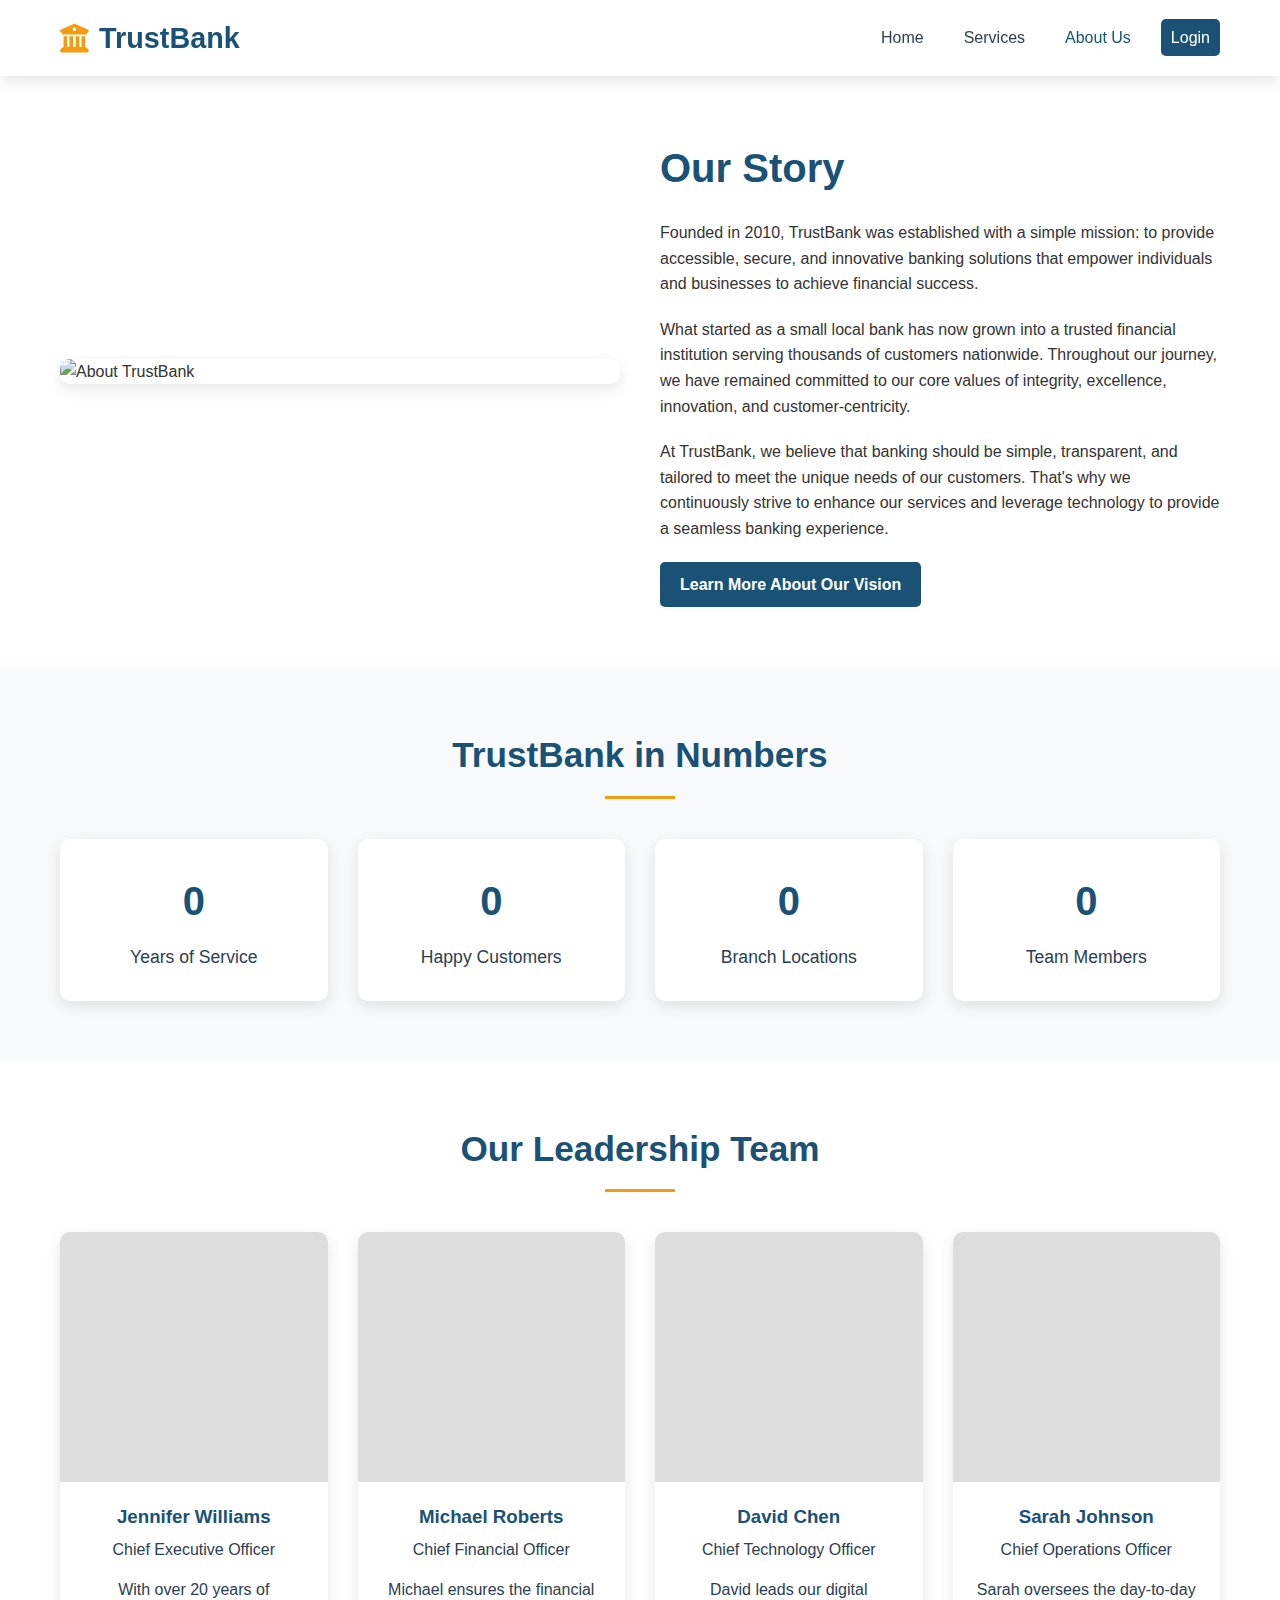
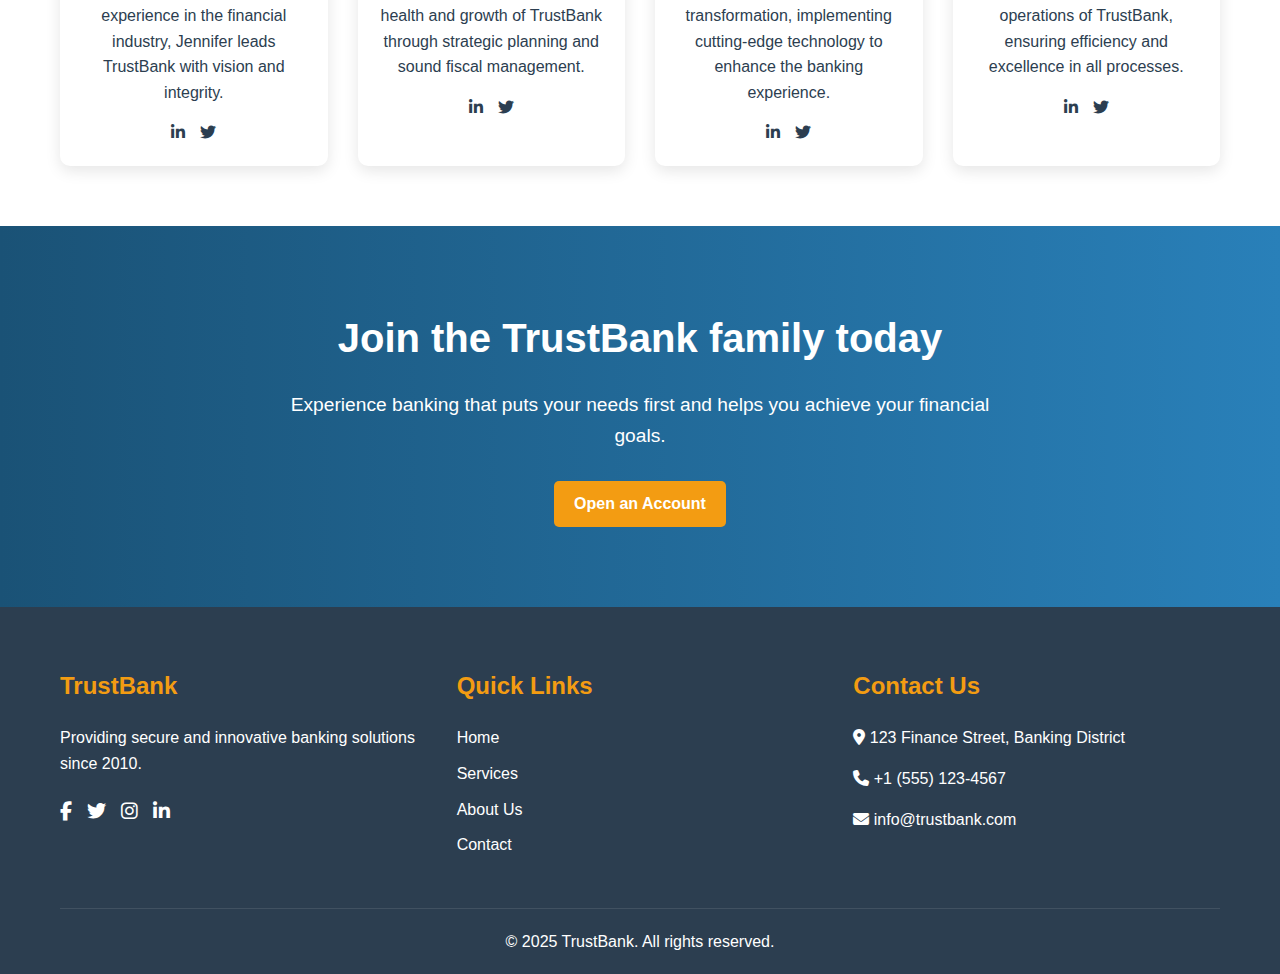
==== about.html @ 1fbcc6df "Add About and Services pages with responsive design and functionality" ====
<!DOCTYPE html>
<html lang="en">
<head>
    <meta charset="UTF-8">
    <meta name="viewport" content="width=device-width, initial-scale=1.0">
    <title>About Us - TrustBank</title>
    <link rel="stylesheet" href="css/style.css">
    <link rel="stylesheet" href="css/responsive.css">
    <link rel="stylesheet" href="https://cdnjs.cloudflare.com/ajax/libs/font-awesome/6.4.0/css/all.min.css">
</head>
<body>
    <header>
        <div class="container">
            <div class="logo">
                <h1><i class="fas fa-university"></i> TrustBank</h1>
            </div>
            <nav>
                <div class="mobile-menu-icon">
                    <i class="fas fa-bars"></i>
                </div>
                <ul class="main-menu">
                    <li><a href="index.html">Home</a></li>
                    <li><a href="services.html">Services</a></li>
                    <li><a href="about.html" class="active">About Us</a></li>
                    <li><a href="#" class="btn-login">Login</a></li>
                </ul>
            </nav>
        </div>
    </header>

    <section class="about-intro">
        <div class="container">
            <div class="about-content">
                <div class="about-image">
                    <img src="img/about-us.jpg" alt="About TrustBank">
                </div>
                <div class="about-text">
                    <h2>Our Story</h2>
                    <p>Founded in 2010, TrustBank was established with a simple mission: to provide accessible, secure, and innovative banking solutions that empower individuals and businesses to achieve financial success.</p>
                    <p>What started as a small local bank has now grown into a trusted financial institution serving thousands of customers nationwide. Throughout our journey, we have remained committed to our core values of integrity, excellence, innovation, and customer-centricity.</p>
                    <p>At TrustBank, we believe that banking should be simple, transparent, and tailored to meet the unique needs of our customers. That's why we continuously strive to enhance our services and leverage technology to provide a seamless banking experience.</p>
                    <a href="#" class="btn btn-primary">Learn More About Our Vision</a>
                </div>
            </div>
        </div>
    </section>

    <section class="stats-section">
        <div class="container">
            <h2 class="section-title">TrustBank in Numbers</h2>
            <div class="stats-grid">
                <div class="stat-item">
                    <div class="stat-number" data-target="15">15</div>
                    <div class="stat-title">Years of Service</div>
                </div>
                <div class="stat-item">
                    <div class="stat-number" data-target="50000">50,000</div>
                    <div class="stat-title">Happy Customers</div>
                </div>
                <div class="stat-item">
                    <div class="stat-number" data-target="25">25</div>
                    <div class="stat-title">Branch Locations</div>
                </div>
                <div class="stat-item">
                    <div class="stat-number" data-target="500">500</div>
                    <div class="stat-title">Team Members</div>
                </div>
            </div>
        </div>
    </section>

    <section class="team-section">
        <div class="container">
            <h2 class="section-title">Our Leadership Team</h2>
            <div class="team-grid">
                <div class="team-member">
                    <div class="member-image" style="background-image: url('img/ceo.jpg');"></div>
                    <div class="member-info">
                        <h3>Jennifer Williams</h3>
                        <p>Chief Executive Officer</p>
                        <p>With over 20 years of experience in the financial industry, Jennifer leads TrustBank with vision and integrity.</p>
                        <div class="member-social">
                            <a href="#"><i class="fab fa-linkedin-in"></i></a>
                            <a href="#"><i class="fab fa-twitter"></i></a>
                        </div>
                    </div>
                </div>
                <div class="team-member">
                    <div class="member-image" style="background-image: url('img/cfo.jpg');"></div>
                    <div class="member-info">
                        <h3>Michael Roberts</h3>
                        <p>Chief Financial Officer</p>
                        <p>Michael ensures the financial health and growth of TrustBank through strategic planning and sound fiscal management.</p>
                        <div class="member-social">
                            <a href="#"><i class="fab fa-linkedin-in"></i></a>
                            <a href="#"><i class="fab fa-twitter"></i></a>
                        </div>
                    </div>
                </div>
                <div class="team-member">
                    <div class="member-image" style="background-image: url('img/cto.jpg');"></div>
                    <div class="member-info">
                        <h3>David Chen</h3>
                        <p>Chief Technology Officer</p>
                        <p>David leads our digital transformation, implementing cutting-edge technology to enhance the banking experience.</p>
                        <div class="member-social">
                            <a href="#"><i class="fab fa-linkedin-in"></i></a>
                            <a href="#"><i class="fab fa-twitter"></i></a>
                        </div>
                    </div>
                </div>
                <div class="team-member">
                    <div class="member-image" style="background-image: url('img/coo.jpg');"></div>
                    <div class="member-info">
                        <h3>Sarah Johnson</h3>
                        <p>Chief Operations Officer</p>
                        <p>Sarah oversees the day-to-day operations of TrustBank, ensuring efficiency and excellence in all processes.</p>
                        <div class="member-social">
                            <a href="#"><i class="fab fa-linkedin-in"></i></a>
                            <a href="#"><i class="fab fa-twitter"></i></a>
                        </div>
                    </div>
                </div>
            </div>
        </div>
    </section>

    <section class="cta-section">
        <div class="container">
            <div class="cta-content">
                <h2>Join the TrustBank family today</h2>
                <p>Experience banking that puts your needs first and helps you achieve your financial goals.</p>
                <a href="#" class="btn btn-secondary">Open an Account</a>
            </div>
        </div>
    </section>

    <footer>
        <div class="container">
            <div class="footer-content">
                <div class="footer-column">
                    <h3>TrustBank</h3>
                    <p>Providing secure and innovative banking solutions since 2010.</p>
                    <div class="social-icons">
                        <a href="#"><i class="fab fa-facebook-f"></i></a>
                        <a href="#"><i class="fab fa-twitter"></i></a>
                        <a href="#"><i class="fab fa-instagram"></i></a>
                        <a href="#"><i class="fab fa-linkedin-in"></i></a>
                    </div>
                </div>
                <div class="footer-column">
                    <h3>Quick Links</h3>
                    <ul>
                        <li><a href="index.html">Home</a></li>
                        <li><a href="services.html">Services</a></li>
                        <li><a href="about.html">About Us</a></li>
                        <li><a href="#">Contact</a></li>
                    </ul>
                </div>
                <div class="footer-column">
                    <h3>Contact Us</h3>
                    <p><i class="fas fa-map-marker-alt"></i> 123 Finance Street, Banking District</p>
                    <p><i class="fas fa-phone"></i> +1 (555) 123-4567</p>
                    <p><i class="fas fa-envelope"></i> info@trustbank.com</p>
                </div>
            </div>
            <div class="footer-bottom">
                <p>&copy; 2025 TrustBank. All rights reserved.</p>
            </div>
        </div>
    </footer>

    <div class="login-modal" id="loginModal">
        <div class="modal-content">
            <span class="close-modal">&times;</span>
            <h2>Login to TrustBank</h2>
            <form id="loginForm">
                <div class="form-group">
                    <label for="username">Username</label>
                    <input type="text" id="username" required>
                </div>
                <div class="form-group">
                    <label for="password">Password</label>
                    <input type="password" id="password" required>
                </div>
                <div class="form-options">
                    <label>
                        <input type="checkbox"> Remember me
                    </label>
                    <a href="#">Forgot password?</a>
                </div>
                <button type="submit" class="btn btn-primary">Login</button>
            </form>
            <div class="register-link">
                <p>Don't have an account? <a href="#">Register here</a></p>
            </div>
        </div>
    </div>

    <script src="js/script.js"></script>
</body>
</html>
---- css/style.css ----
/* Global Styles */
* {
    margin: 0;
    padding: 0;
    box-sizing: border-box;
    font-family: 'Arial', sans-serif;
}

:root {
    --primary-color: #1a5276;
    --secondary-color: #f39c12;
    --dark-color: #2c3e50;
    --light-color: #ecf0f1;
    --danger-color: #e74c3c;
    --success-color: #2ecc71;
    --text-color: #333;
    --box-shadow: 0 5px 15px rgba(0,0,0,0.1);
}

body {
    line-height: 1.6;
    color: var(--text-color);
    background-color: #f8f9fa;
}

.container {
    max-width: 1200px;
    margin: 0 auto;
    padding: 0 20px;
}

a {
    text-decoration: none;
    color: var(--primary-color);
    transition: color 0.3s ease;
}

a:hover {
    color: var(--secondary-color);
}

ul {
    list-style: none;
}

.btn {
    display: inline-block;
    padding: 10px 20px;
    border: none;
    border-radius: 5px;
    cursor: pointer;
    transition: all 0.3s ease;
    font-weight: bold;
}

.btn-primary {
    background-color: var(--primary-color);
    color: #fff;
}

.btn-primary:hover {
    background-color: #154360;
    color: #fff;
}

.btn-secondary {
    background-color: var(--secondary-color);
    color: #fff;
}

.btn-secondary:hover {
    background-color: #d68910;
    color: #fff;
}

.section-title {
    text-align: center;
    margin-bottom: 40px;
    font-size: 2.2rem;
    color: var(--primary-color);
    position: relative;
    padding-bottom: 15px;
}

.section-title::after {
    content: '';
    position: absolute;
    bottom: 0;
    left: 50%;
    transform: translateX(-50%);
    width: 70px;
    height: 3px;
    background-color: var(--secondary-color);
}

/* Header Styles */
header {
    background-color: #fff;
    box-shadow: var(--box-shadow);
    position: sticky;
    top: 0;
    z-index: 100;
}

header .container {
    display: flex;
    justify-content: space-between;
    align-items: center;
    padding: 15px 20px;
}

.logo h1 {
    color: var(--primary-color);
    font-size: 1.8rem;
    display: flex;
    align-items: center;
}

.logo h1 i {
    margin-right: 10px;
    color: var(--secondary-color);
}

.main-menu {
    display: flex;
}

.main-menu li {
    margin-left: 20px;
}

.main-menu a {
    color: var(--dark-color);
    font-weight: 500;
    padding: 10px;
    border-radius: 5px;
}

.main-menu a:hover, .main-menu a.active {
    color: var(--primary-color);
}

.btn-login {
    background-color: var(--primary-color);
    color: #fff !important;
    border-radius: 5px;
    transition: all 0.3s ease;
}

.btn-login:hover {
    background-color: #154360;
}

.mobile-menu-icon {
    display: none;
    font-size: 1.5rem;
    cursor: pointer;
    color: var(--primary-color);
}

/* Hero Section */
.hero {
    background: linear-gradient(rgba(26, 82, 118, 0.8), rgba(26, 82, 118, 0.9)), url('../img/hero-bg.jpg') no-repeat center center/cover;
    height: 500px;
    color: #fff;
    display: flex;
    align-items: center;
    text-align: center;
}

.hero-content {
    max-width: 800px;
    margin: 0 auto;
}

.hero-content h2 {
    font-size: 3rem;
    margin-bottom: 20px;
}

.hero-content p {
    font-size: 1.2rem;
    margin-bottom: 30px;
}

.cta-buttons {
    display: flex;
    justify-content: center;
    gap: 20px;
}

/* Features Section */
.features {
    padding: 80px 0;
    background-color: #fff;
}

.features-grid {
    display: grid;
    grid-template-columns: repeat(auto-fit, minmax(250px, 1fr));
    gap: 30px;
}

.feature-card {
    background-color: #fff;
    border-radius: 10px;
    padding: 30px;
    text-align: center;
    box-shadow: var(--box-shadow);
    transition: transform 0.3s ease;
}

.feature-card:hover {
    transform: translateY(-10px);
}

.feature-icon {
    font-size: 2.5rem;
    color: var(--primary-color);
    margin-bottom: 20px;
}

.feature-card h3 {
    margin-bottom: 15px;
    color: var(--dark-color);
}

/* Testimonials Section */
.testimonials {
    padding: 80px 0;
    background-color: #f8f9fa;
}

.testimonial-slider {
    position: relative;
    max-width: 800px;
    margin: 0 auto;
    overflow: hidden;
}

.testimonial {
    display: none;
    padding: 20px;
}

.testimonial.active {
    display: block;
    animation: fadeIn 0.5s ease;
}

@keyframes fadeIn {
    from { opacity: 0; }
    to { opacity: 1; }
}

.testimonial-content {
    background-color: #fff;
    padding: 30px;
    border-radius: 10px;
    box-shadow: var(--box-shadow);
    text-align: center;
}

.testimonial-content p {
    font-style: italic;
    font-size: 1.1rem;
    margin-bottom: 20px;
}

.testimonial-author h4 {
    color: var(--primary-color);
    margin-bottom: 5px;
}

.testimonial-nav {
    text-align: center;
    margin-top: 20px;
}

.dot {
    display: inline-block;
    width: 12px;
    height: 12px;
    background-color: #ccc;
    border-radius: 50%;
    margin: 0 5px;
    cursor: pointer;
    transition: background-color 0.3s ease;
}

.dot.active {
    background-color: var(--primary-color);
}

/* CTA Section */
.cta-section {
    padding: 80px 0;
    background: linear-gradient(to right, var(--primary-color), #2980b9);
    color: #fff;
    text-align: center;
}

.cta-content h2 {
    font-size: 2.5rem;
    margin-bottom: 20px;
}

.cta-content p {
    font-size: 1.2rem;
    margin-bottom: 30px;
    max-width: 700px;
    margin: 0 auto 30px;
}

/* Footer */
footer {
    background-color: var(--dark-color);
    color: #fff;
    padding: 60px 0 20px;
}

.footer-content {
    display: grid;
    grid-template-columns: repeat(auto-fit, minmax(250px, 1fr));
    gap: 30px;
    margin-bottom: 40px;
}

.footer-column h3 {
    font-size: 1.5rem;
    margin-bottom: 20px;
    color: var(--secondary-color);
}

.footer-column p {
    margin-bottom: 15px;
}

.footer-column ul li {
    margin-bottom: 10px;
}

.footer-column ul li a {
    color: #fff;
    transition: color 0.3s ease;
}

.footer-column ul li a:hover {
    color: var(--secondary-color);
}

.social-icons {
    display: flex;
    gap: 15px;
    margin-top: 20px;
}

.social-icons a {
    color: #fff;
    font-size: 1.2rem;
    transition: color 0.3s ease;
}

.social-icons a:hover {
    color: var(--secondary-color);
}

.footer-bottom {
    text-align: center;
    padding-top: 20px;
    border-top: 1px solid rgba(255, 255, 255, 0.1);
}

/* Login Modal */
.login-modal {
    display: none;
    position: fixed;
    top: 0;
    left: 0;
    width: 100%;
    height: 100%;
    background-color: rgba(0, 0, 0, 0.7);
    z-index: 1000;
    overflow: auto;
    animation: fadeIn 0.3s ease;
}

.modal-content {
    background-color: #fff;
    margin: 5% auto;
    padding: 30px;
    width: 90%;
    max-width: 500px;
    border-radius: 10px;
    box-shadow: var(--box-shadow);
    position: relative;
}

.close-modal {
    position: absolute;
    top: 15px;
    right: 20px;
    font-size: 1.8rem;
    cursor: pointer;
    color: var(--text-color);
}

.login-modal h2 {
    text-align: center;
    margin-bottom: 30px;
    color: var(--primary-color);
}

.form-group {
    margin-bottom: 20px;
}

.form-group label {
    display: block;
    margin-bottom: 8px;
    font-weight: 500;
}

.form-group input {
    width: 100%;
    padding: 12px;
    border: 1px solid #ddd;
    border-radius: 5px;
    font-size: 1rem;
}

.form-options {
    display: flex;
    justify-content: space-between;
    align-items: center;
    margin-bottom: 20px;
}

.form-options a {
    color: var(--primary-color);
}

.login-modal button {
    width: 100%;
    padding: 12px;
    font-size: 1rem;
}

.register-link {
    text-align: center;
    margin-top: 20px;
}

.register-link a {
    color: var(--primary-color);
    font-weight: 500;
}

/* Services Page */
.services-intro {
    padding: 60px 0;
    text-align: center;
}

.services-intro h2 {
    font-size: 2.5rem;
    margin-bottom: 20px;
    color: var(--primary-color);
}

.services-intro p {
    max-width: 800px;
    margin: 0 auto 30px;
    font-size: 1.1rem;
}

.services-grid {
    display: grid;
    grid-template-columns: repeat(auto-fit, minmax(300px, 1fr));
    gap: 30px;
    padding: 0 0 80px;
}

.service-card {
    background-color: #fff;
    border-radius: 10px;
    overflow: hidden;
    box-shadow: var(--box-shadow);
    transition: transform 0.3s ease;
}

.service-card:hover {
    transform: translateY(-10px);
}

.service-image {
    height: 200px;
    background-color: #ddd;
    background-position: center;
    background-size: cover;
}

.service-content {
    padding: 25px;
}

.service-content h3 {
    margin-bottom: 15px;
    color: var(--primary-color);
}

.service-content p {
    margin-bottom: 20px;
}

.loan-calculator {
    background-color: #fff;
    padding: 60px 0;
}

.calculator-container {
    max-width: 600px;
    margin: 0 auto;
    padding: 30px;
    border-radius: 10px;
    box-shadow: var(--box-shadow);
}

.calculator-form {
    margin-bottom: 30px;
}

.form-row {
    margin-bottom: 20px;
}

.form-row label {
    display: block;
    margin-bottom: 8px;
    font-weight: 500;
}

.form-row input, .form-row select {
    width: 100%;
    padding: 12px;
    border: 1px solid #ddd;
    border-radius: 5px;
    font-size: 1rem;
}

.calculator-result {
    background-color: #f8f9fa;
    padding: 20px;
    border-radius: 5px;
    display: none;
}

.result-row {
    display: flex;
    justify-content: space-between;
    padding: 10px 0;
    border-bottom: 1px solid #ddd;
}

.result-row:last-child {
    border-bottom: none;
}

/* About Page */
.about-intro {
    padding: 60px 0;
    background-color: #fff;
}

.about-content {
    display: grid;
    grid-template-columns: 1fr 1fr;
    gap: 40px;
    align-items: center;
}

.about-image {
    border-radius: 10px;
    overflow: hidden;
    box-shadow: var(--box-shadow);
}

.about-image img {
    width: 100%;
    height: auto;
    display: block;
}

.about-text h2 {
    font-size: 2.5rem;
    margin-bottom: 20px;
    color: var(--primary-color);
}

.about-text p {
    margin-bottom: 20px;
}

.stats-section {
    padding: 60px 0;
    background-color: #f8f9fa;
}

.stats-grid {
    display: grid;
    grid-template-columns: repeat(4, 1fr);
    gap: 30px;
}

.stat-item {
    text-align: center;
    background-color: #fff;
    padding: 30px;
    border-radius: 10px;
    box-shadow: var(--box-shadow);
}

.stat-number {
    font-size: 2.5rem;
    font-weight: bold;
    color: var(--primary-color);
    margin-bottom: 10px;
}

.stat-title {
    font-size: 1.1rem;
    color: var(--dark-color);
}

.team-section {
    padding: 60px 0;
    background-color: #fff;
}

.team-grid {
    display: grid;
    grid-template-columns: repeat(auto-fit, minmax(250px, 1fr));
    gap: 30px;
}

.team-member {
    text-align: center;
    background-color: #fff;
    border-radius: 10px;
    overflow: hidden;
    box-shadow: var(--box-shadow);
    transition: transform 0.3s ease;
}

.team-member:hover {
    transform: translateY(-10px);
}

.member-image {
    height: 250px;
    background-color: #ddd;
    background-position: center;
    background-size: cover;
}

.member-info {
    padding: 20px;
}

.member-info h3 {
    margin-bottom: 5px;
    color: var(--primary-color);
}

.member-info p {
    color: var(--dark-color);
    margin-bottom: 15px;
}

.member-social {
    display: flex;
    justify-content: center;
    gap: 15px;
}

.member-social a {
    color: var(--dark-color);
    transition: color 0.3s ease;
}

.member-social a:hover {
    color: var(--primary-color);
}
---- css/responsive.css ----
/* Responsive Styles */

/* Large devices (desktops, less than 1200px) */
@media (max-width: 1199.98px) {
    .container {
        max-width: 960px;
    }
    
    .stats-grid {
        grid-template-columns: repeat(2, 1fr);
    }
}

/* Medium devices (tablets, less than 992px) */
@media (max-width: 991.98px) {
    .container {
        max-width: 720px;
    }
    
    .about-content {
        grid-template-columns: 1fr;
    }
    
    .about-image {
        order: 2;
    }
    
    .about-text {
        order: 1;
        margin-bottom: 30px;
    }
    
    .hero-content h2 {
        font-size: 2.5rem;
    }
}

/* Small devices (landscape phones, less than 768px) */
@media (max-width: 767.98px) {
    .container {
        max-width: 540px;
    }
    
    .mobile-menu-icon {
        display: block;
    }
    
    .main-menu {
        display: none;
        position: absolute;
        top: 70px;
        left: 0;
        width: 100%;
        background-color: #fff;
        box-shadow: var(--box-shadow);
        flex-direction: column;
        padding: 20px;
        z-index: 100;
    }
    
    .main-menu.show {
        display: flex;
    }
    
    .main-menu li {
        margin: 10px 0;
    }
    
    .hero {
        height: 400px;
    }
    
    .hero-content h2 {
        font-size: 2rem;
    }
    
    .hero-content p {
        font-size: 1rem;
    }
    
    .cta-buttons {
        flex-direction: column;
        gap: 10px;
    }
    
    .cta-buttons .btn {
        width: 100%;
    }
    
    .stats-grid {
        grid-template-columns: 1fr;
    }
    
    .cta-content h2 {
        font-size: 2rem;
    }
    
    .footer-content {
        grid-template-columns: 1fr;
    }
}

/* Extra small devices (portrait phones, less than 576px) */
@media (max-width: 575.98px) {
    .container {
        width: 100%;
        padding: 0 15px;
    }
    
    .feature-card, .service-card, .team-member {
        padding: 20px;
    }
    
    .section-title {
        font-size: 1.8rem;
    }
    
    .modal-content {
        width: 95%;
        padding: 20px;
    }
    
    .team-grid {
        grid-template-columns: 1fr;
    }
}
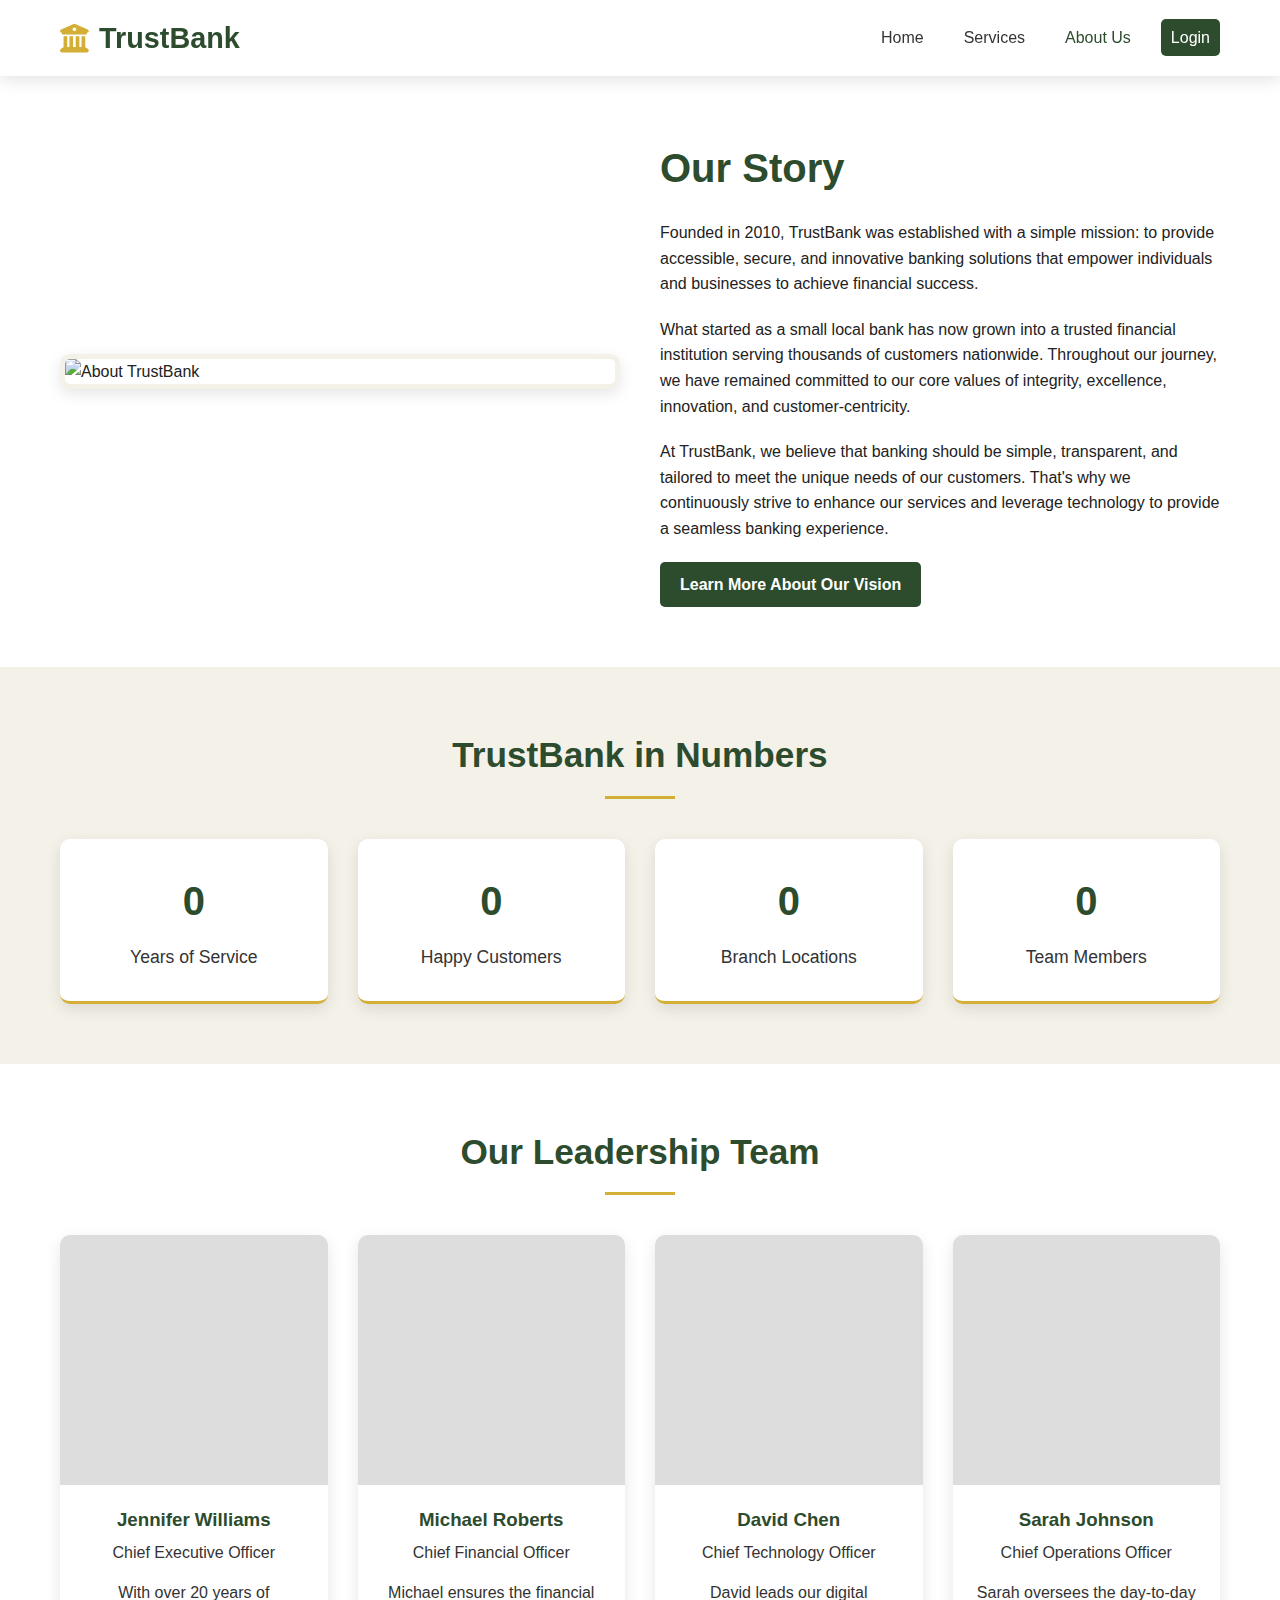
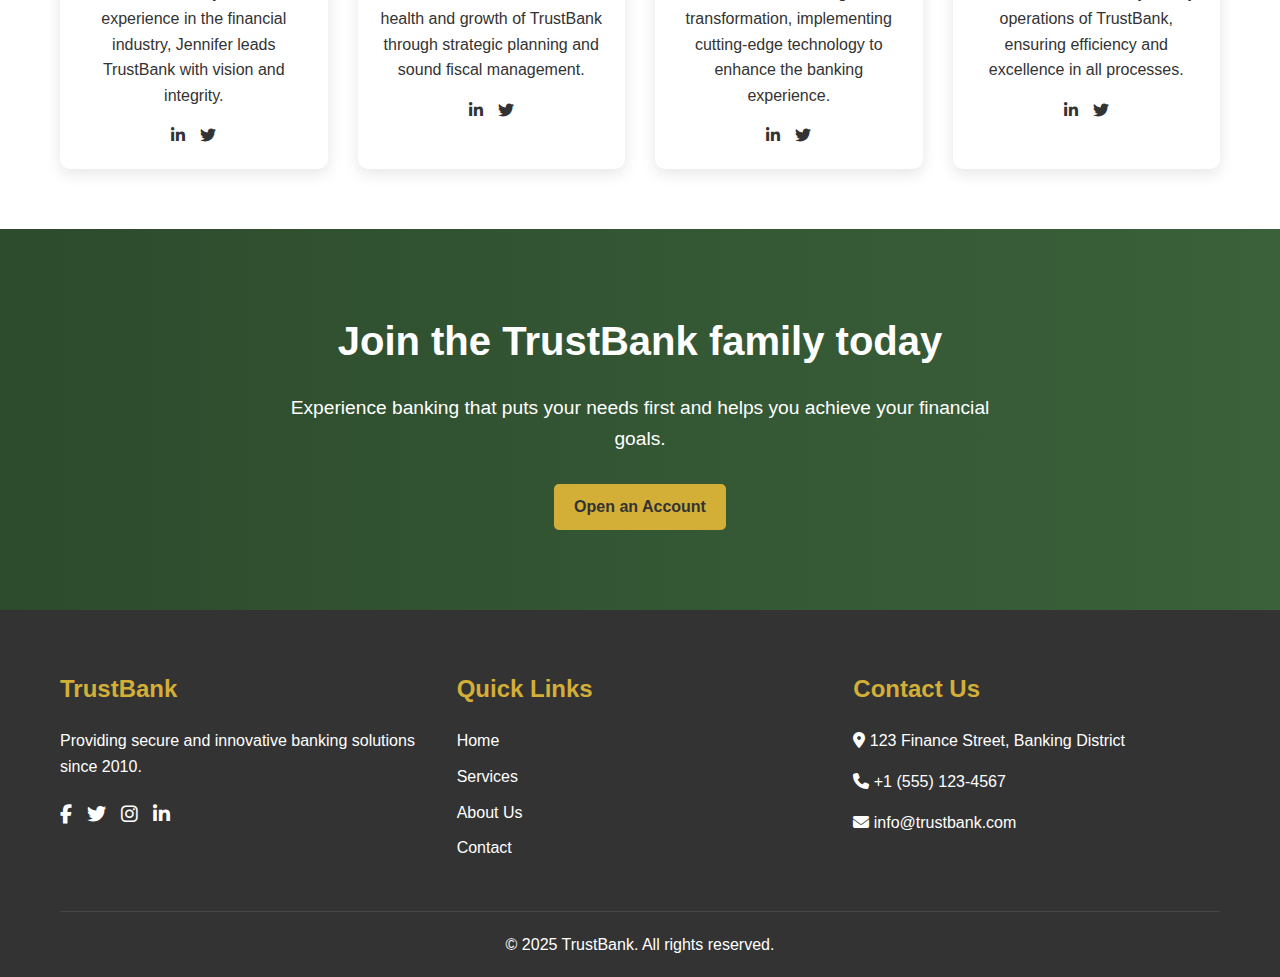
==== commit 389770c2: "Update images in About and Services pages for improved visual content" ====
--- a/about.html
+++ b/about.html
@@ -32,7 +32,7 @@
         <div class="container">
             <div class="about-content">
                 <div class="about-image">
-                    <img src="img/about-us.jpg" alt="About TrustBank">
+                    <img src="https://upload.wikimedia.org/wikipedia/commons/0/0e/Trust_Bank_Logo_%28New_Zealand%29.png" alt="About TrustBank">
                 </div>
                 <div class="about-text">
                     <h2>Our Story</h2>
@@ -74,7 +74,7 @@
             <h2 class="section-title">Our Leadership Team</h2>
             <div class="team-grid">
                 <div class="team-member">
-                    <div class="member-image" style="background-image: url('img/ceo.jpg');"></div>
+                    <div class="member-image" style="background-image: url('https://upload.wikimedia.org/wikipedia/commons/0/0e/Trust_Bank_Logo_%28New_Zealand%29.png');"></div>
                     <div class="member-info">
                         <h3>Jennifer Williams</h3>
                         <p>Chief Executive Officer</p>
@@ -86,7 +86,7 @@
                     </div>
                 </div>
                 <div class="team-member">
-                    <div class="member-image" style="background-image: url('img/cfo.jpg');"></div>
+                    <div class="member-image" style="background-image: url('https://upload.wikimedia.org/wikipedia/commons/0/0e/Trust_Bank_Logo_%28New_Zealand%29.png');"></div>
                     <div class="member-info">
                         <h3>Michael Roberts</h3>
                         <p>Chief Financial Officer</p>
@@ -98,7 +98,7 @@
                     </div>
                 </div>
                 <div class="team-member">
-                    <div class="member-image" style="background-image: url('img/cto.jpg');"></div>
+                    <div class="member-image" style="background-image: url('https://upload.wikimedia.org/wikipedia/commons/0/0e/Trust_Bank_Logo_%28New_Zealand%29.png');"></div>
                     <div class="member-info">
                         <h3>David Chen</h3>
                         <p>Chief Technology Officer</p>
@@ -110,7 +110,7 @@
                     </div>
                 </div>
                 <div class="team-member">
-                    <div class="member-image" style="background-image: url('img/coo.jpg');"></div>
+                    <div class="member-image" style="background-image: url('https://upload.wikimedia.org/wikipedia/commons/0/0e/Trust_Bank_Logo_%28New_Zealand%29.png');"></div>
                     <div class="member-info">
                         <h3>Sarah Johnson</h3>
                         <p>Chief Operations Officer</p>
--- a/css/style.css
+++ b/css/style.css
@@ -7,20 +7,20 @@
 }
 
 :root {
-    --primary-color: #1a5276;
-    --secondary-color: #f39c12;
-    --dark-color: #2c3e50;
-    --light-color: #ecf0f1;
-    --danger-color: #e74c3c;
-    --success-color: #2ecc71;
-    --text-color: #333;
+    --primary-color: #2d4b2d;    /* Deep forest green - represents stability, growth, trust */
+    --secondary-color: #d4af37;   /* Gold - represents value, quality, prosperity */
+    --dark-color: #333333;       /* Dark charcoal - for strong contrast */
+    --light-color: #f4f1e9;      /* Warm off-white - softer than pure white */
+    --danger-color: #992222;     /* Burgundy red - less harsh than bright red */
+    --success-color: #5a8a5a;    /* Muted green - more sophisticated success indication */
+    --text-color: #222222;       /* Near-black for text - easier on the eyes than pure black */
     --box-shadow: 0 5px 15px rgba(0,0,0,0.1);
 }
 
 body {
     line-height: 1.6;
     color: var(--text-color);
-    background-color: #f8f9fa;
+    background-color: #f8f8f5; /* Subtle cream background instead of gray/blue */
 }
 
 .container {
@@ -59,18 +59,18 @@
 }
 
 .btn-primary:hover {
-    background-color: #154360;
+    background-color: #1e321e; /* Darker green on hover */
     color: #fff;
 }
 
 .btn-secondary {
     background-color: var(--secondary-color);
-    color: #fff;
+    color: #333; /* Dark text on gold for better readability */
 }
 
 .btn-secondary:hover {
-    background-color: #d68910;
-    color: #fff;
+    background-color: #c19b20; /* Darker gold on hover */
+    color: #333;
 }
 
 .section-title {
@@ -148,7 +148,7 @@
 }
 
 .btn-login:hover {
-    background-color: #154360;
+    background-color: #1e321e;
 }
 
 .mobile-menu-icon {
@@ -160,7 +160,7 @@
 
 /* Hero Section */
 .hero {
-    background: linear-gradient(rgba(26, 82, 118, 0.8), rgba(26, 82, 118, 0.9)), url('../img/hero-bg.jpg') no-repeat center center/cover;
+    background: linear-gradient(rgba(45, 75, 45, 0.8), rgba(45, 75, 45, 0.9)), url('../img/hero-bg.jpg') no-repeat center center/cover;
     height: 500px;
     color: #fff;
     display: flex;
@@ -228,7 +228,7 @@
 /* Testimonials Section */
 .testimonials {
     padding: 80px 0;
-    background-color: #f8f9fa;
+    background-color: var(--light-color);
 }
 
 .testimonial-slider {
@@ -295,7 +295,7 @@
 /* CTA Section */
 .cta-section {
     padding: 80px 0;
-    background: linear-gradient(to right, var(--primary-color), #2980b9);
+    background: linear-gradient(to right, var(--primary-color), #3a613a);
     color: #fff;
     text-align: center;
 }
@@ -513,6 +513,19 @@
     margin-bottom: 20px;
 }
 
+.service-content ul li {
+    margin-bottom: 8px;
+    position: relative;
+    padding-left: 20px;
+}
+
+.service-content ul li:before {
+    content: '✓';
+    color: var(--primary-color);
+    position: absolute;
+    left: 0;
+}
+
 .loan-calculator {
     background-color: #fff;
     padding: 60px 0;
@@ -524,6 +537,7 @@
     padding: 30px;
     border-radius: 10px;
     box-shadow: var(--box-shadow);
+    border-top: 4px solid var(--secondary-color);
 }
 
 .calculator-form {
@@ -549,7 +563,7 @@
 }
 
 .calculator-result {
-    background-color: #f8f9fa;
+    background-color: var(--light-color);
     padding: 20px;
     border-radius: 5px;
     display: none;
@@ -583,6 +597,7 @@
     border-radius: 10px;
     overflow: hidden;
     box-shadow: var(--box-shadow);
+    border: 5px solid var(--light-color);
 }
 
 .about-image img {
@@ -603,7 +618,7 @@
 
 .stats-section {
     padding: 60px 0;
-    background-color: #f8f9fa;
+    background-color: var(--light-color);
 }
 
 .stats-grid {
@@ -618,6 +633,7 @@
     padding: 30px;
     border-radius: 10px;
     box-shadow: var(--box-shadow);
+    border-bottom: 3px solid var(--secondary-color);
 }
 
 .stat-number {
